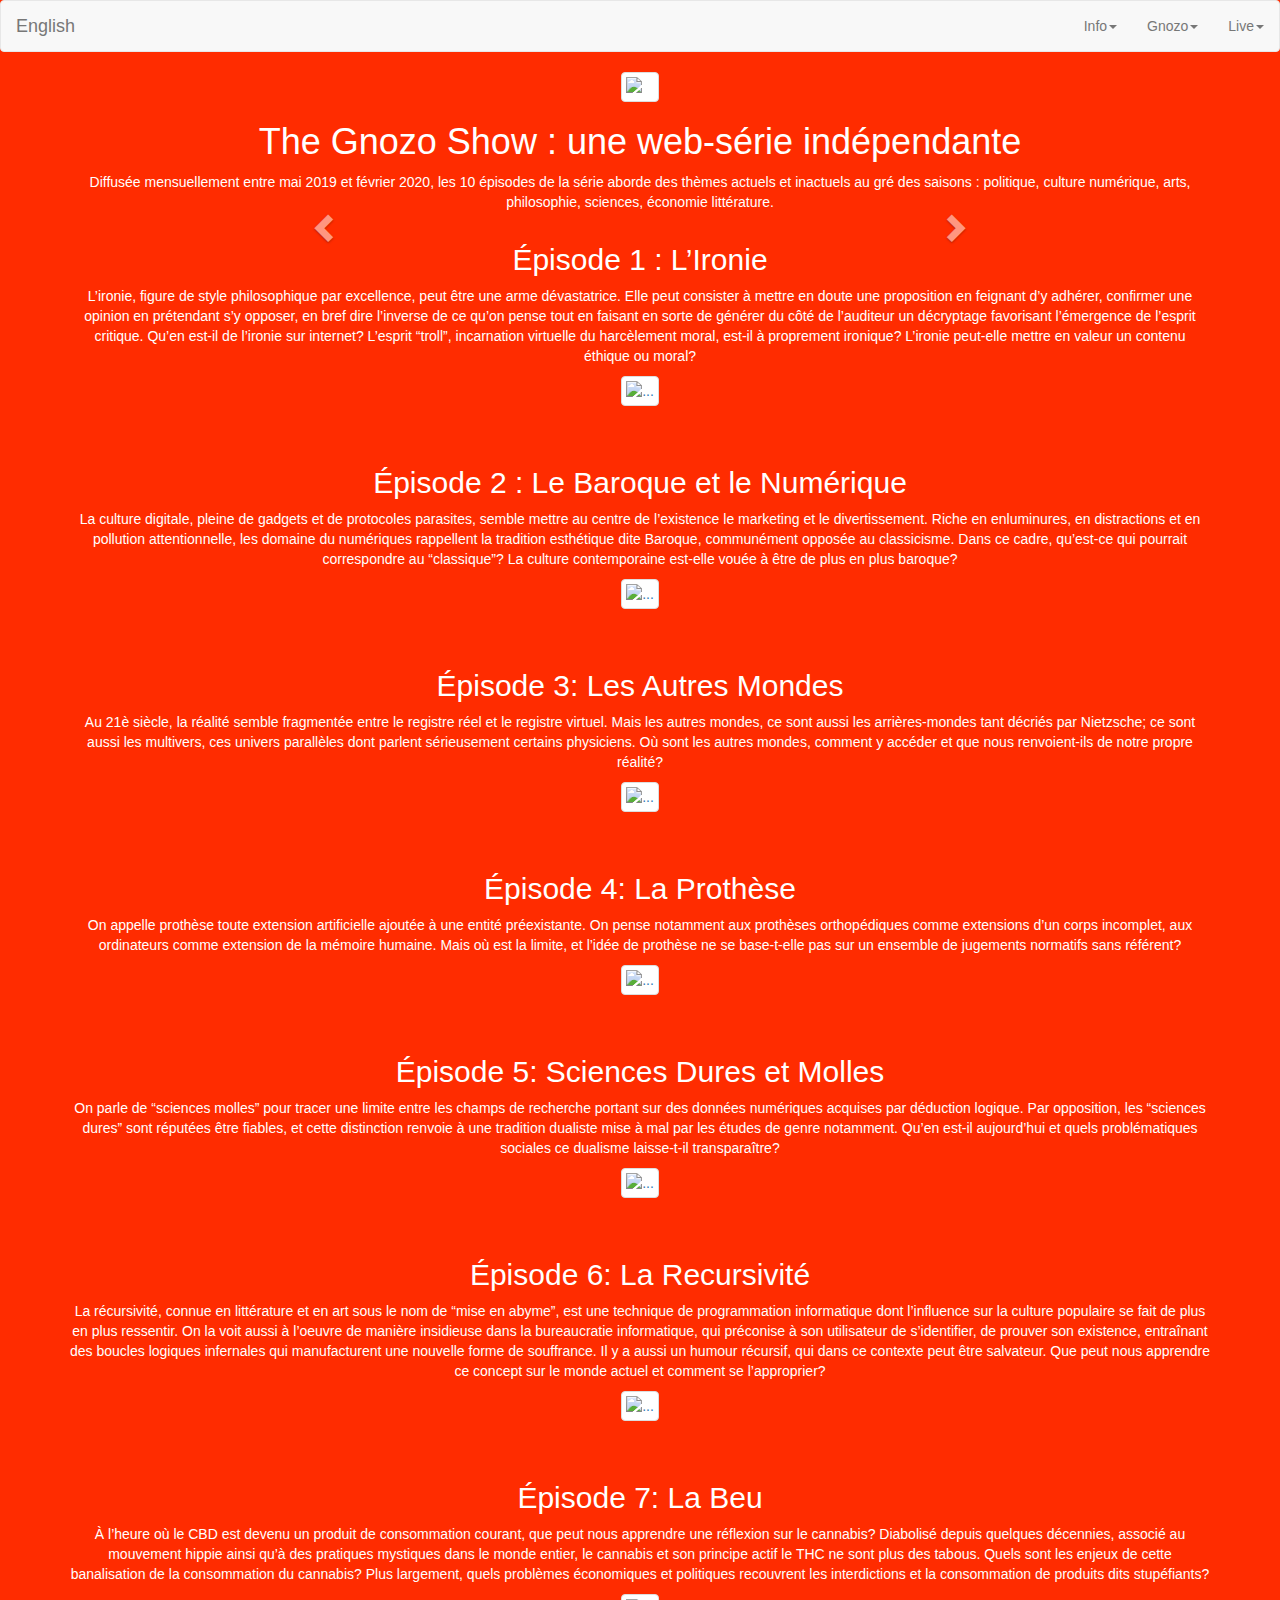
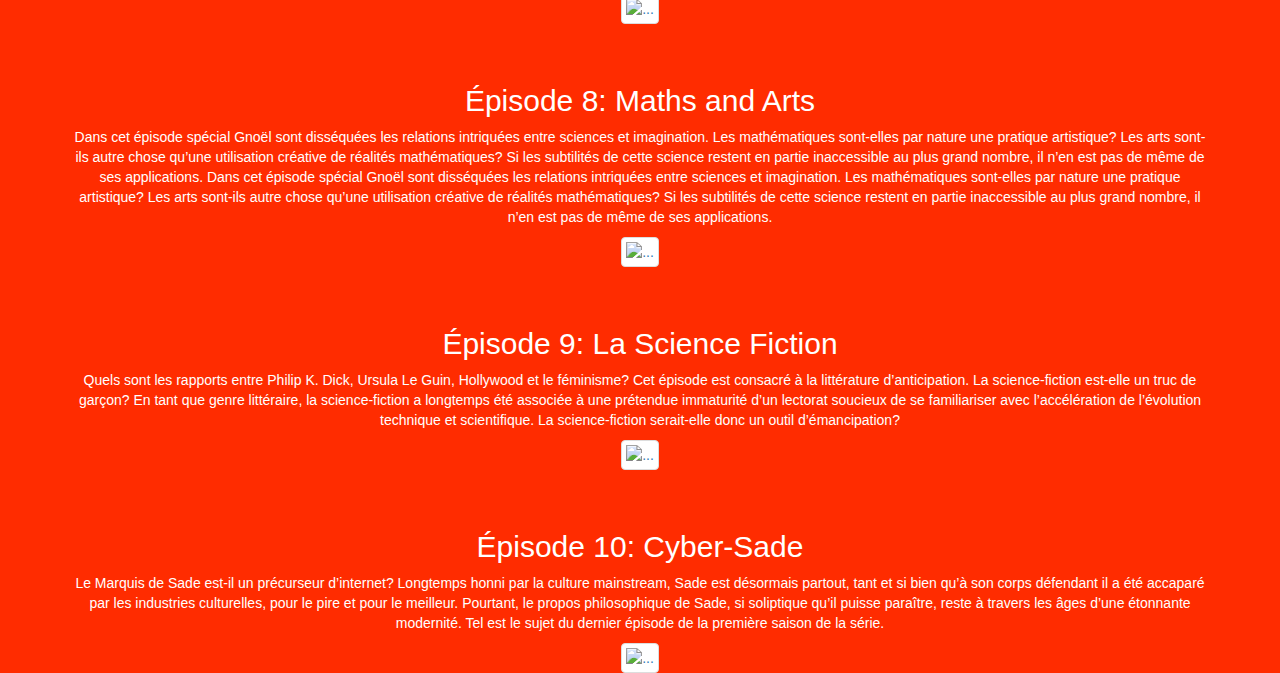
==== index.html @ ca289c25 "Update index.html" ====
<!DOCTYPE html>
<html lang="fr" >
<head>
  <meta charset="UTF-8">
  <title>The Gnozo Show - FR</title>
  <link rel='stylesheet' href='https://cdnjs.cloudflare.com/ajax/libs/twitter-bootstrap/3.3.7/css/bootstrap.min.css'><link rel="stylesheet" href="./style.css">
  <link href="https://fonts.googleapis.com/css2?family=Source+Sans+Pro:wght@700&display=swap" rel="stylesheet">

<style>
body{
  background-color: rgba(255, 44, 0, 1);
  color: #fff;
  font-family: 'Source Sans Pro' sans-serif !important;
}
</style>
<link rel="apple-touch-icon" sizes="180x180" href="/apple-touch-icon.png">
<link rel="icon" type="image/png" sizes="32x32" href="/favicon-32x32.png">
<link rel="icon" type="image/png" sizes="16x16" href="/favicon-16x16.png">
<link rel="manifest" href="/site.webmanifest">
</head>
<body>
<!-- partial:index.partial.html -->
<nav class="navbar navbar-default">
  <div class="container-fluid">
    <!-- Brand and toggle get grouped for better mobile display -->
    <div class="navbar-header">
      <button type="button" class="navbar-toggle collapsed" data-toggle="collapse" data-target="#bs-example-navbar-collapse-1" aria-expanded="false">
        <span class="sr-only">Toggle navigation</span>
        <span class="icon-bar"></span>
        <span class="icon-bar"></span>
        <span class="icon-bar"></span>
      </button>
      <a class="navbar-brand" href="indexen.html">English</a>
    </div>

        <!-- Collect the nav links, forms, and other content for toggling -->

        <ul class="nav navbar-nav navbar-right">

          <li class="dropdown">

        <a href="#" class="dropdown-toggle" data-toggle="dropdown" role="button" aria-haspopup="true" aria-expanded="false">Live<span class="caret"></span></a>

        <ul class="dropdown-menu">
          <a class="nav-item nav-link disabled" href="https://youtu.be/tPYc8U8WLwM">The Gnozo Show - Live @ La Panacée 2018- avec Marion Lebidan, Luc-Étienne Boyer, Yann Van der Cruyssen</a>
          <a class="nav-item nav-link disabled" href="https://youtu.be/msC5CsqEqRY">The Gnozo Show - Live @ databit.me 2018- avec Yann Van der Cruyssen, Franco Mannara, Antonin Ferret</a>
          <a class="nav-item nav-link disabled" href="https://youtu.be/sslTNIxSucQ">The Gnozo Show - Live @ La Tension 2019- avec Anne Laplantine, Yann Van der Cruyssen, Franco Mannara, Antonin Ferret</a>
                    </ul>
                  </li>
                </ul>
        <ul class="nav navbar-nav navbar-right">

        <li class="dropdown">
      <a href="#" class="dropdown-toggle" data-toggle="dropdown" role="button" aria-haspopup="true" aria-expanded="false">Gnozo<span class="caret"></span></a>
      <ul class="dropdown-menu">
        <a class="nav-item nav-link disabled" href="https://benjaminefrati.com/">Benjamin Efrati</a>
        <a class="nav-item nav-link" href="https://gnozo.bandcamp.com/album/automatic-information-processing">Gnozo Musique</a>
        <a class="nav-item nav-link disabled" href="https://www.facebook.com/gnozo/">Facebook</a>
        <a class="nav-item nav-link disabled" href="https://twitter.com/GN0Z0">Twitter</a>
        <a class="nav-item nav-link disabled" href="https://gnozo.tumblr.com/">Tumblr</a>
        <a class="nav-item nav-link disabled" href="https://www.youtube.com/channel/UCfZIW6YMyXsIglGAaMA4yxw">Youtbe</a>
        <a class="nav-item nav-link disabled" href="https://www.youtube.com/channel/UCfZIW6YMyXsIglGAaMA4yxw">Pourquoi pas</a>
        <a class="nav-item nav-link disabled" href="https://www.youtube.com/channel/UCfZIW6YMyXsIglGAaMA4yxw">S'abonner</a>



                  </ul>
                </li>
              </ul>
<ul class="nav navbar-nav navbar-right">
            <li class="dropdown">
          <a href="#" class="dropdown-toggle" data-toggle="dropdown" role="button" aria-haspopup="true" aria-expanded="false">Info<span class="caret"></span></a>
          <ul class="dropdown-menu">
            <li><a href="#">Invités</a></li>
            <a class="nav-item nav-link disabled" href="http://officialdatabase.org/">Morusque</a>
            <a class="nav-item nav-link disabled" href="http://marionzilio.com/">Marion Zilio</a>
            <a class="nav-item nav-link disabled" href="https://wassimhalal.com/">Wassim Halal</a>
            <a class="nav-item nav-link disabled" href="https://calmann-levy.fr/auteur/franco-mannara">Franco Mannara</a>
            <a class="nav-item nav-link disabled" href="https://www.ville-gennevilliers.fr/92-25193/sortir-et-bouger/annuaire-des-associations/ficheAnnu/le-corps-a-paroles.htm">Sylvain Martin</a>
            <a class="nav-item nav-link disabled" href="https://vimeo.com/louisesiffert">Louise Siffert</a>
            <a class="nav-item nav-link disabled" href="https://www.thomasperino.fr/">Thomas Perino</a>
            <a class="nav-item nav-link disabled" href="https://www.youtube.com/channel/UCC61NH6EiFTktpIz4sBI3eA">Aude Bibas</a>
            <a class="nav-item nav-link disabled" href="https://gugusophone.bandcamp.com/">Noel Sarlaw</a>
            <a class="nav-item nav-link disabled" href="https://soundcloud.com/vinzzzzz/hope-les-anges-dall-rioux-burin-des-roziers-horellou">Vincent Rioux</a>
            <a class="nav-item nav-link disabled" href="http://feldspathmetatransfer.blogspot.com/?view=sidebar">Mario Amehou</a>
            <a class="nav-item nav-link disabled" href="https://shuisaka.site/">Shu Isaka</a>
            <a class="nav-item nav-link disabled" href="https://twitter.com/ChamanAttack">Chaman Attack</a>
            <a class="nav-item nav-link disabled" href="https://www.cairn.info/publications-de-Rapha%C3%ABl-Verch%C3%A8re--94789.htm">Raphaël Verchère</a>
            <a class="nav-item nav-link disabled" href="https://www.amazon.fr/Petit-manuel-critique-Eric-Loret/dp/2350961001">Eric Loret</a>
            <a class="nav-item nav-link disabled" href="https://www.flickr.com/photos/min-zoo/">Mine Zoo</a>
            <a class="nav-item nav-link disabled" href="https://www.hesam.eu/temoignage-749">Sophie Dessein</a>
            <a class="nav-item nav-link disabled" href="http://www.theses.fr/2019PA01E006">Niels Boissonnet</a>
            <a class="nav-item nav-link disabled" href="http://miracle.nu/">Quentin</a>
            <a class="nav-item nav-link disabled" href="http://www.cokmalko.com/cok-malko/article/laurent-clouet">Laurent Clouet</a>
            <a class="nav-item nav-link disabled" href="https://www.malt.fr/profile/arsenesonde">Arsène Sonde</a>


            <li role="separator" class="divider"></li>
            <li><a href="#">Production</a></li>
            <a class="nav-item nav-link" href="miracle.nu/">Miracle</a>
            <a class="nav-item nav-link disabled" href="http://reality3.xyz/">Reality 3</a>
            <a class="nav-item nav-link disabled" href="http://narwhalrecordings.bandcamp.com/">Narwhal Recordings</a>
            <a class="nav-item nav-link disabled" href="https://www.cokmalko.com/">Çok Malko</a>
            <a class="nav-item nav-link disabled" href="http://radiobal.fr/">Radiobal</a>
            <a class="nav-item nav-link disabled" href="http://metaleptic.com/">Découvrez</a>
            <a class="nav-item nav-link disabled" href="https://metaleptic.itch.io/dream-invaders">Dream Invaders</a>
            <a class="nav-item nav-link disabled" href="https://metaleptic.itch.io/jurassic-circuits">Méandres</a>
            <a class="nav-item nav-link disabled" href="https://metaleptic.itch.io/minotaur-meander-dreamtime">Le Temps du Rêve</a>

          </ul>
        </li>
      </ul>
    </div><!-- /.navbar-collapse -->
  </div><!-- /.container-fluid -->
</nav>


<div class="container">
  <div class="row">
    <div class="col-xs-12 text-center">
      <div class="mx-auto" style="centered">
      <img src="img/gnozo.gif" alt="..." class="img-thumbnail">
      </div>
      <h1>The Gnozo Show : une web-série indépendante</h1>
      <p>Diffusée mensuellement entre mai 2019 et février 2020, les 10 épisodes de la série aborde des thèmes actuels et inactuels au gré des saisons : politique, culture numérique, arts, philosophie, sciences, économie littérature.</p>

    </div>
  </div>

  <div class="row">
    <div class="col-sm-8 col-sm-offset-2">
      <div id="random_number1" class="carousel slide youtube-carousel"  data-ride="carousel" data-interval="500">
        <div class="carousel-inner">

          <div class="video-container item ">
            <div class="youtube-video" id='QLy6IJtCIXI'></div>
            <div class="carousel-caption">Épisode 4: La Prothèse</div>
          </div>
          <div class="video-container item ">
            <div class="youtube-video" id='Y_i76Sa0Ab4'></div>
            <div class="carousel-caption">Épisode 5: Sciences Dures vs. Sciences Molles</div>
          </div>
          <div class="video-container item ">
            <div class="youtube-video" id='y4dmzKktmok'></div>
            <div class="carousel-caption">Épisode 6: La Récursivité</div>
          </div>
          <div class="video-container item ">
            <div class="youtube-video" id='chVVR5_fioA'></div>
            <div class="carousel-caption">Épisode 7: La Beu</div>
          </div>
          <div class="video-container item ">
            <div class="youtube-video" id='cTA_w-fo7nc'></div>
            <div class="carousel-caption">Épisode 8: Maths et Arts</div>
          </div>
          <div class="video-container item ">
            <div class="youtube-video" id='n7vitYncwOk'></div>
            <div class="carousel-caption">Épisode 9: La Science Fiction</div>
          </div>
          <div class="video-container item ">
            <div class="youtube-video" id='g2kqDdR2kAA'></div>
            <div class="carousel-caption">Épisode 10: Cyber-Sade</div>
          </div>

        <div class="video-container item active">
            <div class="youtube-video" id='G_ZMStz3Fuk'></div>
            <div class="carousel-caption">Épisode 1 :  L’Ironie</div>
          </div>
          <div class="video-container item">
            <div class="youtube-video" id='T7bqS_85A7c'></div>
            <div class="carousel-caption">Épisode 2 : Le Baroque et le Numérique</div>
          </div>
          <div class="video-container item ">
            <div class="youtube-video" id='vgI2K5W_DDE'></div>
            <div class="carousel-caption">Épisode 3: Les Autres Mondes</div>
          </div>

        </div>
        <div class="controls">
          <a class="left carousel-control" href="#random_number1" data-slide="prev">
            <div class="left-button">
              <div class="glyphicon glyphicon-chevron-left"></div>
            </div>
          </a>
          <a class="right carousel-control" href="#random_number1" data-slide="next">
            <div class="right-button">
              <div class="glyphicon glyphicon-chevron-right"></div>
            </div>
          </a>
        </div>
      </div>
    </div>
  </div>

  <div class="row">
    <div class="col-xs-12 text-center">
      <h2>Épisode 1 :  L’Ironie</h2>
      <p>L’ironie, figure de style philosophique par excellence, peut être une arme dévastatrice. Elle peut consister à mettre en doute une proposition en feignant d’y adhérer, confirmer une opinion en prétendant s’y opposer, en bref dire l’inverse de ce qu’on pense tout en faisant en sorte de générer du côté de l’auditeur un décryptage favorisant l’émergence de l’esprit critique. Qu’en est-il de l’ironie sur internet? L’esprit “troll”, incarnation virtuelle du harcèlement moral, est-il à proprement ironique? L’ironie peut-elle mettre en valeur un contenu éthique ou moral?

</p>
        <div class="mx-auto" style="centered">
        <a href="https://youtu.be/G_ZMStz3Fuk"><img src="img/gnozoshow-e1.png" alt="..." class="img-thumbnail"></a>
        </div>

<br></br>
    <h2>Épisode 2 : Le Baroque et le Numérique</h2>
        <p>La culture digitale, pleine de gadgets et de protocoles parasites, semble mettre au centre de l’existence le marketing et le divertissement. Riche en enluminures, en distractions et en pollution attentionnelle, les domaine du numériques rappellent la tradition esthétique dite Baroque, communément opposée au classicisme. Dans ce cadre, qu’est-ce qui pourrait correspondre au “classique”? La culture contemporaine est-elle vouée à être de plus en plus baroque?
        </p>
        <div class="mx-auto" style="centered">
      <a href="https://youtu.be/T7bqS_85A7c">  <img src="img/gnozoshow-e2.png" alt="..." class="img-thumbnail"></a>
        </div>

    <br></br>
      <h2>Épisode 3: Les Autres Mondes</h2>
        <p>Au 21è siècle, la réalité semble fragmentée entre le registre réel et le registre virtuel. Mais les autres mondes, ce sont aussi les arrières-mondes tant décriés par Nietzsche; ce sont aussi les multivers, ces univers parallèles dont parlent sérieusement certains physiciens. Où sont les autres mondes, comment y accéder et que nous renvoient-ils de notre propre réalité?</p>
          <div class="mx-auto" style="centered">
          <a href="https://youtu.be/vgI2K5W_DDE"> <img src="img/gnozoshow-e3.png" alt="..." class="img-thumbnail"></a>
          </div>

    <br></br>
      <h2>Épisode 4: La Prothèse</h2>
      <p>
        On appelle prothèse toute extension artificielle ajoutée à une entité préexistante. On pense notamment aux prothèses orthopédiques comme extensions d’un corps incomplet, aux ordinateurs comme extension de la mémoire humaine. Mais où est la limite, et l’idée de prothèse ne se base-t-elle pas sur un ensemble de jugements normatifs sans référent?
      </p>
      <div class="mx-auto" style="centered">
      <a href="https://youtu.be/QLy6IJtCIXI"><img src="img/gnozoshow-e4.png" alt="..." class="img-thumbnail"></a>
      </div>

    <br></br>
    <h2>Épisode 5: Sciences Dures et Molles</h2>

      <p>On parle de “sciences molles” pour tracer une limite entre les champs de recherche portant sur des données numériques acquises par déduction logique. Par opposition, les “sciences dures” sont réputées être fiables, et cette distinction renvoie à une tradition dualiste mise à mal par les études de genre notamment. Qu’en est-il aujourd’hui et quels problématiques sociales ce dualisme laisse-t-il transparaître?
      </p>
      <div class="mx-auto" style="centered">
      <a href="https://youtu.be/Y_i76Sa0Ab4"><img src="img/gnozoshow-e5.png" alt="..." class="img-thumbnail"></a>
      </div>

<br></br>
    <h2>Épisode 6: La Recursivité</h2>
      <p>La récursivité, connue en littérature et en art sous le nom de “mise en abyme”, est une technique de programmation informatique dont l’influence sur la culture populaire se fait de plus en plus ressentir. On la voit aussi à l’oeuvre de manière insidieuse dans la bureaucratie informatique, qui préconise à son utilisateur de s’identifier, de prouver son existence, entraînant des boucles logiques infernales qui manufacturent une nouvelle forme de souffrance. Il y a aussi un humour récursif, qui dans ce contexte peut être salvateur. Que peut nous apprendre ce concept sur le monde actuel et comment se l’approprier?
      </p>
      <div class="mx-auto" style="centered">
      <a href="https://youtu.be/y4dmzKktmok"><img src="img/gnozoshow-e6.png" alt="..." class="img-thumbnail"></a>
      </div>

<br></br>
    <h2>Épisode 7: La Beu</h2>
      <p>À l’heure où le CBD est devenu un produit de consommation courant, que peut nous apprendre une réflexion sur le cannabis? Diabolisé depuis quelques décennies, associé au mouvement hippie ainsi qu’à des pratiques mystiques dans le monde entier, le cannabis et son principe actif le THC ne sont plus des tabous. Quels sont les enjeux de cette banalisation de la consommation du cannabis? Plus largement, quels problèmes économiques et politiques recouvrent les interdictions et la consommation de produits dits stupéfiants?
       </p>
       <div class="mx-auto" style="centered">
      <a href="https://youtu.be/chVVR5_fioA"><img src="img/gnozoshow-e7.png" alt="..." class="img-thumbnail"></a>
       </div>

<br></br>
    <h2>Épisode 8: Maths and Arts</h2>
      <p>Dans cet épisode spécial Gnoël sont disséquées les relations intriquées entre sciences et imagination. Les mathématiques sont-elles par nature une pratique artistique? Les arts sont-ils autre chose qu’une utilisation créative de réalités mathématiques? Si les subtilités de cette science restent en partie inaccessible au plus grand nombre, il n’en est pas de même de ses applications. Dans cet épisode spécial Gnoël sont disséquées les relations intriquées entre sciences et imagination. Les mathématiques sont-elles par nature une pratique artistique? Les arts sont-ils autre chose qu’une utilisation créative de réalités mathématiques? Si les subtilités de cette science restent en partie inaccessible au plus grand nombre, il n’en est pas de même de ses applications.
      </p>
      <div class="mx-auto" style="centered">
      <a href="https://youtu.be/cTA_w-fo7nc"><img src="img/gnozoshow-e8.png" alt="..." class="img-thumbnail"></a>
      </div>

<br></br>
    <h2>Épisode 9: La Science Fiction</h2>
      <p>Quels sont les rapports entre Philip K. Dick, Ursula Le Guin, Hollywood et le féminisme? Cet épisode est consacré à la littérature d’anticipation. La science-fiction est-elle un truc de garçon?  En tant que genre littéraire, la science-fiction a longtemps été associée à une prétendue immaturité d’un lectorat soucieux de se familiariser avec l’accélération de l’évolution technique et scientifique. La science-fiction serait-elle donc un outil d’émancipation?
      </p>
      <div class="mx-auto" style="centered">
      <a href="https://youtu.be/n7vitYncwOk"><img src="img/gnozoshow-e9.png" alt="..." class="img-thumbnail"></a>
      </div>

<br></br>
  <h2>Épisode 10: Cyber-Sade</h2>
      <p>Le Marquis de Sade est-il un précurseur d’internet? Longtemps honni par la culture mainstream, Sade est désormais partout, tant et si bien qu’à son corps défendant il a été accaparé par les industries culturelles, pour le pire et pour le meilleur. Pourtant, le propos philosophique de Sade, si soliptique qu’il puisse paraître, reste à travers les âges d’une étonnante modernité. Tel est le sujet du dernier épisode de la première saison de la série.
      </p>
    </p>
    <div class="mx-auto" style="centered">
    <a href="https://youtu.be/g2kqDdR2kAA"><img src="img/gnozoshow-e10.png" alt="..." class="img-thumbnail"></a>
    </div>

    </div>
  </div>
<!-- partial -->
  <script src='https://cdnjs.cloudflare.com/ajax/libs/jquery/3.1.0/jquery.min.js'></script>
<script src='https://cdnjs.cloudflare.com/ajax/libs/twitter-bootstrap/3.3.7/js/bootstrap.min.js'></script><script  src="./script.js"></script>

</body>
</html>
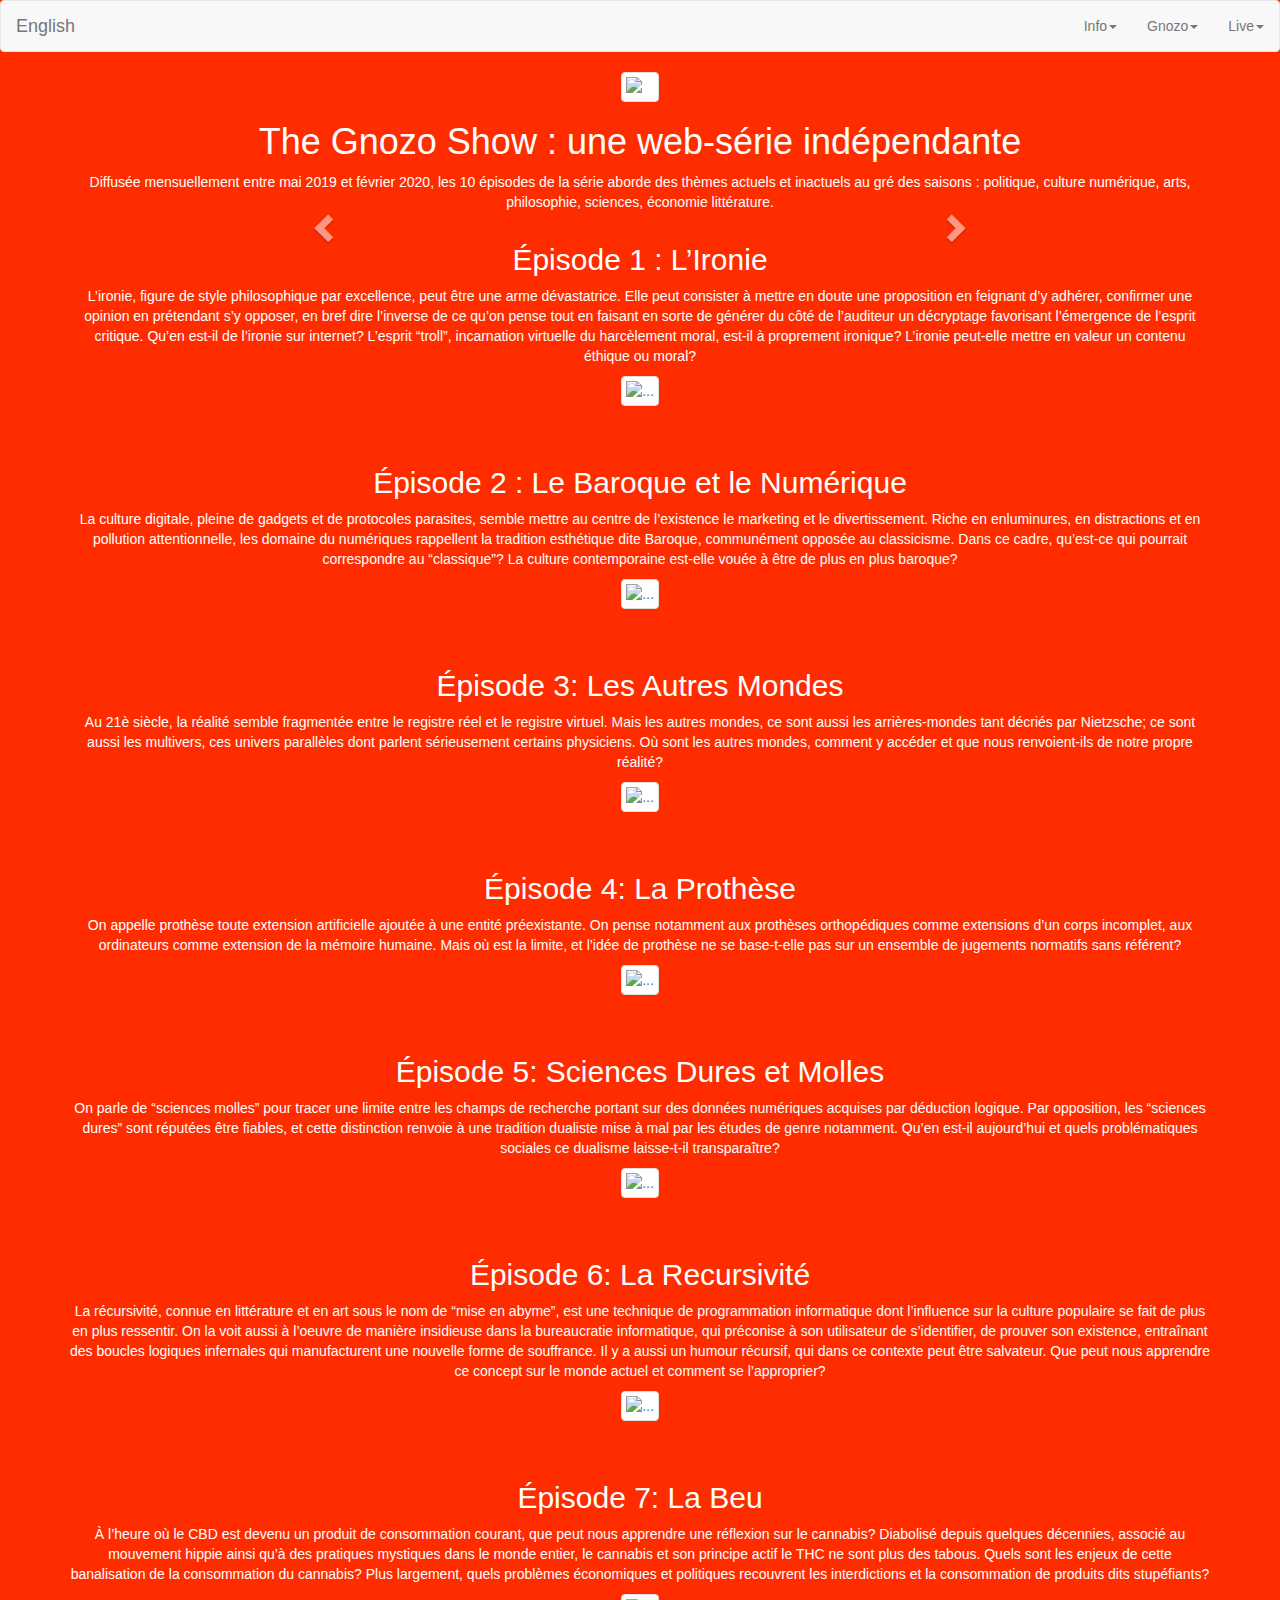
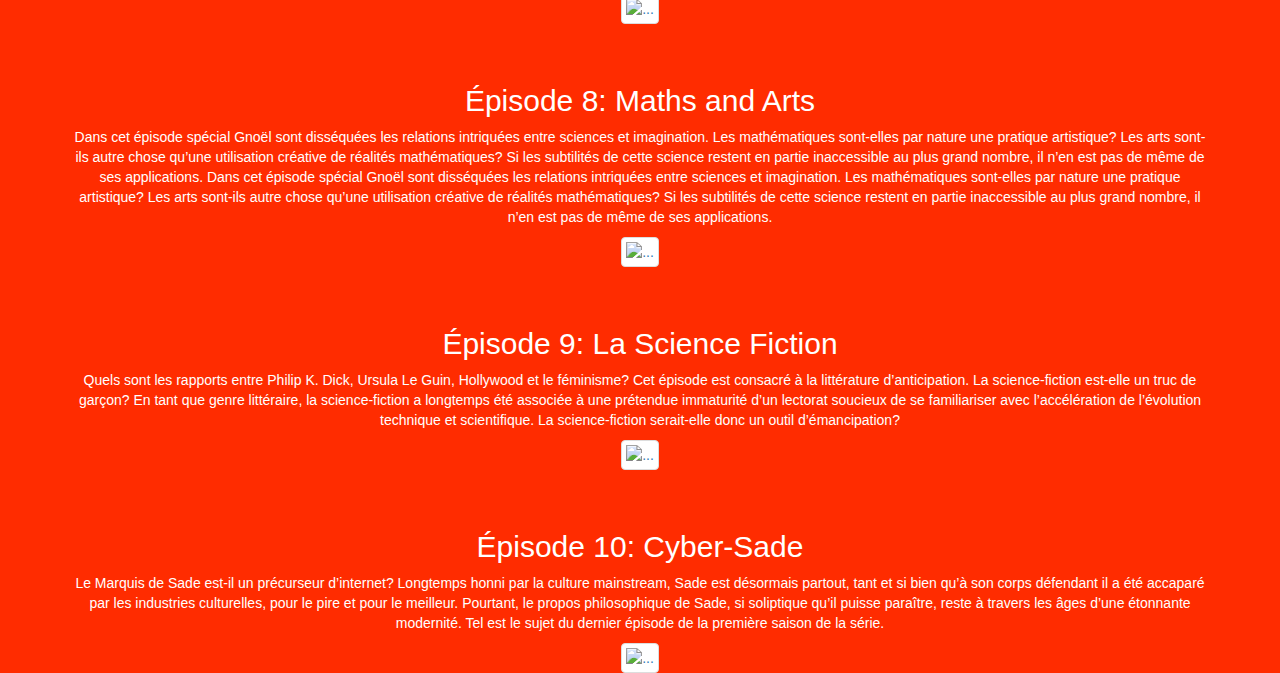
==== commit d3ee307b: "Update index.html" ====
--- a/index.html
+++ b/index.html
@@ -13,10 +13,10 @@
   font-family: 'Source Sans Pro' sans-serif !important;
 }
 </style>
-<link rel="apple-touch-icon" sizes="180x180" href="/apple-touch-icon.png">
-<link rel="icon" type="image/png" sizes="32x32" href="/favicon-32x32.png">
-<link rel="icon" type="image/png" sizes="16x16" href="/favicon-16x16.png">
-<link rel="manifest" href="/site.webmanifest">
+<link rel="apple-touch-icon" sizes="180x180" href="icon/apple-touch-icon.png">
+<link rel="icon" type="image/png" sizes="32x32" href="icon/favicon-32x32.png">
+<link rel="icon" type="image/png" sizes="16x16" href="icon/favicon-16x16.png">
+<link rel="manifest" href="icon/site.webmanifest">
 </head>
 <body>
 <!-- partial:index.partial.html -->
@@ -78,6 +78,8 @@
             <a class="nav-item nav-link disabled" href="https://calmann-levy.fr/auteur/franco-mannara">Franco Mannara</a>
             <a class="nav-item nav-link disabled" href="https://www.ville-gennevilliers.fr/92-25193/sortir-et-bouger/annuaire-des-associations/ficheAnnu/le-corps-a-paroles.htm">Sylvain Martin</a>
             <a class="nav-item nav-link disabled" href="https://vimeo.com/louisesiffert">Louise Siffert</a>
+            <a class="nav-item nav-link disabled" href="http://www.diego-verastegui.com/">Diego Verastegui</a>
+            <a class="nav-item nav-link disabled" href="https://www.behance.net/balturai">Balazs Turai</a>
             <a class="nav-item nav-link disabled" href="https://www.thomasperino.fr/">Thomas Perino</a>
             <a class="nav-item nav-link disabled" href="https://www.youtube.com/channel/UCC61NH6EiFTktpIz4sBI3eA">Aude Bibas</a>
             <a class="nav-item nav-link disabled" href="https://gugusophone.bandcamp.com/">Noel Sarlaw</a>
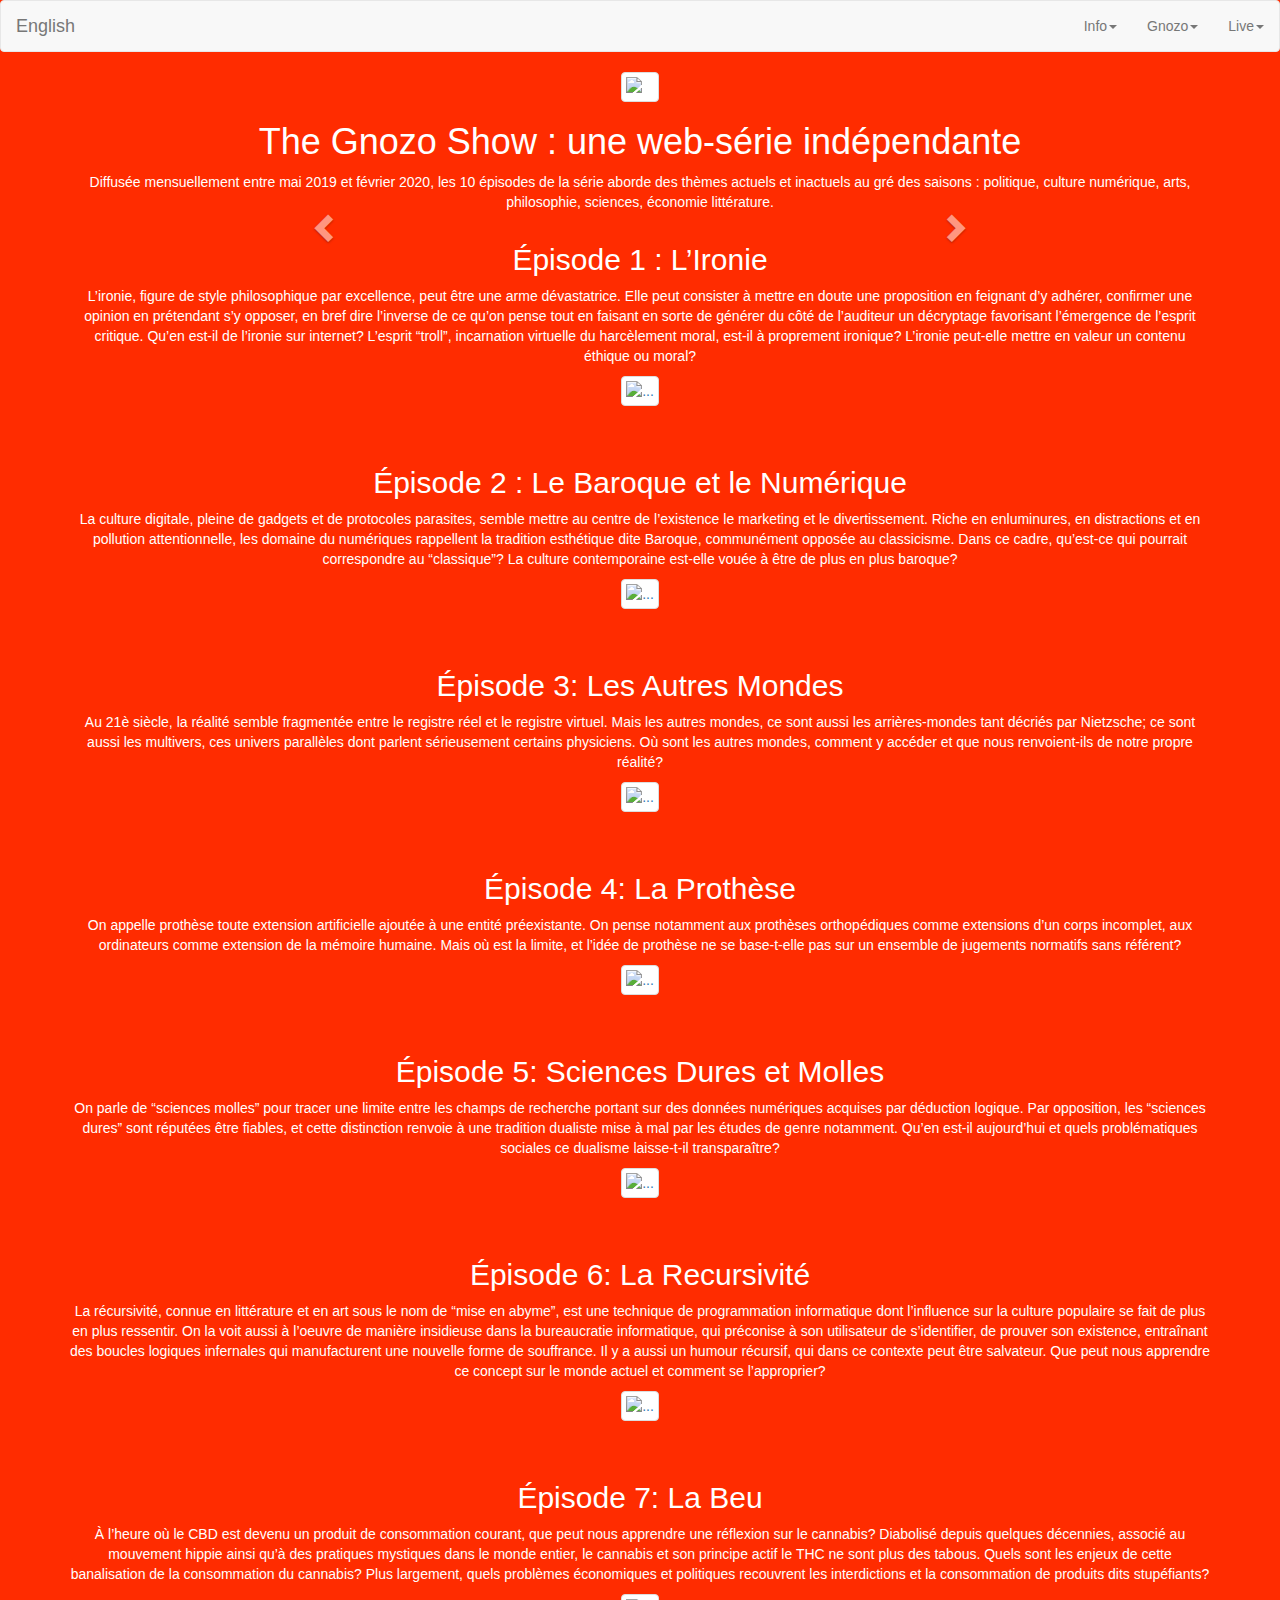
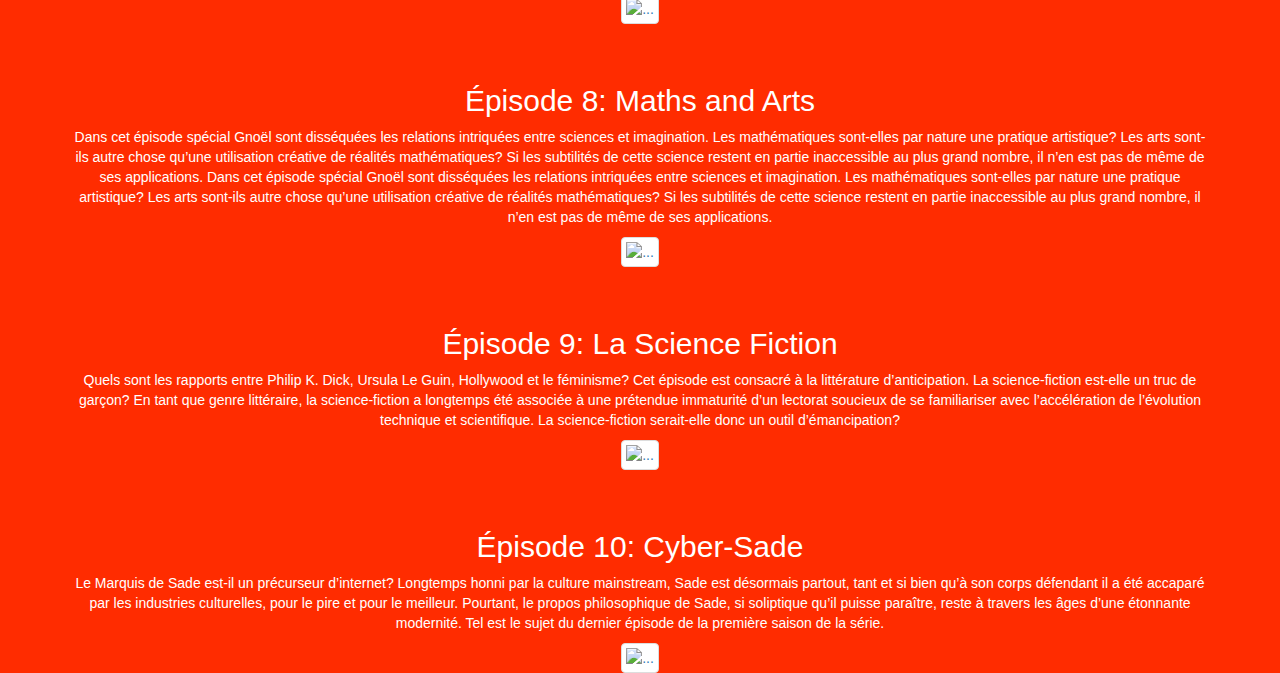
==== commit d837a136: "Update index.html" ====
--- a/index.html
+++ b/index.html
@@ -71,14 +71,14 @@
             <li class="dropdown">
           <a href="#" class="dropdown-toggle" data-toggle="dropdown" role="button" aria-haspopup="true" aria-expanded="false">Info<span class="caret"></span></a>
           <ul class="dropdown-menu">
-            <li><a href="#">Invités</a></li>
-            <a class="nav-item nav-link disabled" href="http://officialdatabase.org/">Morusque</a>
-            <a class="nav-item nav-link disabled" href="http://marionzilio.com/">Marion Zilio</a>
+            <li><a href="#">Participants</a></li>
+            <a class="nav-item nav-link disabled" href="https://officialdatabase.org/">Morusque</a>
+            <a class="nav-item nav-link disabled" href="https://marionzilio.com/">Marion Zilio</a>
             <a class="nav-item nav-link disabled" href="https://wassimhalal.com/">Wassim Halal</a>
             <a class="nav-item nav-link disabled" href="https://calmann-levy.fr/auteur/franco-mannara">Franco Mannara</a>
             <a class="nav-item nav-link disabled" href="https://www.ville-gennevilliers.fr/92-25193/sortir-et-bouger/annuaire-des-associations/ficheAnnu/le-corps-a-paroles.htm">Sylvain Martin</a>
             <a class="nav-item nav-link disabled" href="https://vimeo.com/louisesiffert">Louise Siffert</a>
-            <a class="nav-item nav-link disabled" href="http://www.diego-verastegui.com/">Diego Verastegui</a>
+            <a class="nav-item nav-link disabled" href="https://www.diego-verastegui.com/">Diego Verastegui</a>
             <a class="nav-item nav-link disabled" href="https://www.behance.net/balturai">Balazs Turai</a>
             <a class="nav-item nav-link disabled" href="https://www.thomasperino.fr/">Thomas Perino</a>
             <a class="nav-item nav-link disabled" href="https://www.youtube.com/channel/UCC61NH6EiFTktpIz4sBI3eA">Aude Bibas</a>
@@ -91,20 +91,20 @@
             <a class="nav-item nav-link disabled" href="https://www.amazon.fr/Petit-manuel-critique-Eric-Loret/dp/2350961001">Eric Loret</a>
             <a class="nav-item nav-link disabled" href="https://www.flickr.com/photos/min-zoo/">Mine Zoo</a>
             <a class="nav-item nav-link disabled" href="https://www.hesam.eu/temoignage-749">Sophie Dessein</a>
-            <a class="nav-item nav-link disabled" href="http://www.theses.fr/2019PA01E006">Niels Boissonnet</a>
-            <a class="nav-item nav-link disabled" href="http://miracle.nu/">Quentin</a>
-            <a class="nav-item nav-link disabled" href="http://www.cokmalko.com/cok-malko/article/laurent-clouet">Laurent Clouet</a>
+            <a class="nav-item nav-link disabled" href="https://www.theses.fr/2019PA01E006">Niels Boissonnet</a>
+            <a class="nav-item nav-link disabled" href="https://miracle.nu/">Quentin</a>
+            <a class="nav-item nav-link disabled" href="https://www.cokmalko.com/cok-malko/article/laurent-clouet">Laurent Clouet</a>
             <a class="nav-item nav-link disabled" href="https://www.malt.fr/profile/arsenesonde">Arsène Sonde</a>
 
 
             <li role="separator" class="divider"></li>
             <li><a href="#">Production</a></li>
             <a class="nav-item nav-link" href="miracle.nu/">Miracle</a>
-            <a class="nav-item nav-link disabled" href="http://reality3.xyz/">Reality 3</a>
+            <a class="nav-item nav-link disabled" href="https://reality3.xyz/">Reality 3</a>
             <a class="nav-item nav-link disabled" href="http://narwhalrecordings.bandcamp.com/">Narwhal Recordings</a>
             <a class="nav-item nav-link disabled" href="https://www.cokmalko.com/">Çok Malko</a>
-            <a class="nav-item nav-link disabled" href="http://radiobal.fr/">Radiobal</a>
-            <a class="nav-item nav-link disabled" href="http://metaleptic.com/">Découvrez</a>
+            <a class="nav-item nav-link disabled" href="https://radiobal.fr/">Radiobal</a>
+            <a class="nav-item nav-link disabled" href="https://metaleptic.com/">Découvrez</a>
             <a class="nav-item nav-link disabled" href="https://metaleptic.itch.io/dream-invaders">Dream Invaders</a>
             <a class="nav-item nav-link disabled" href="https://metaleptic.itch.io/jurassic-circuits">Méandres</a>
             <a class="nav-item nav-link disabled" href="https://metaleptic.itch.io/minotaur-meander-dreamtime">Le Temps du Rêve</a>
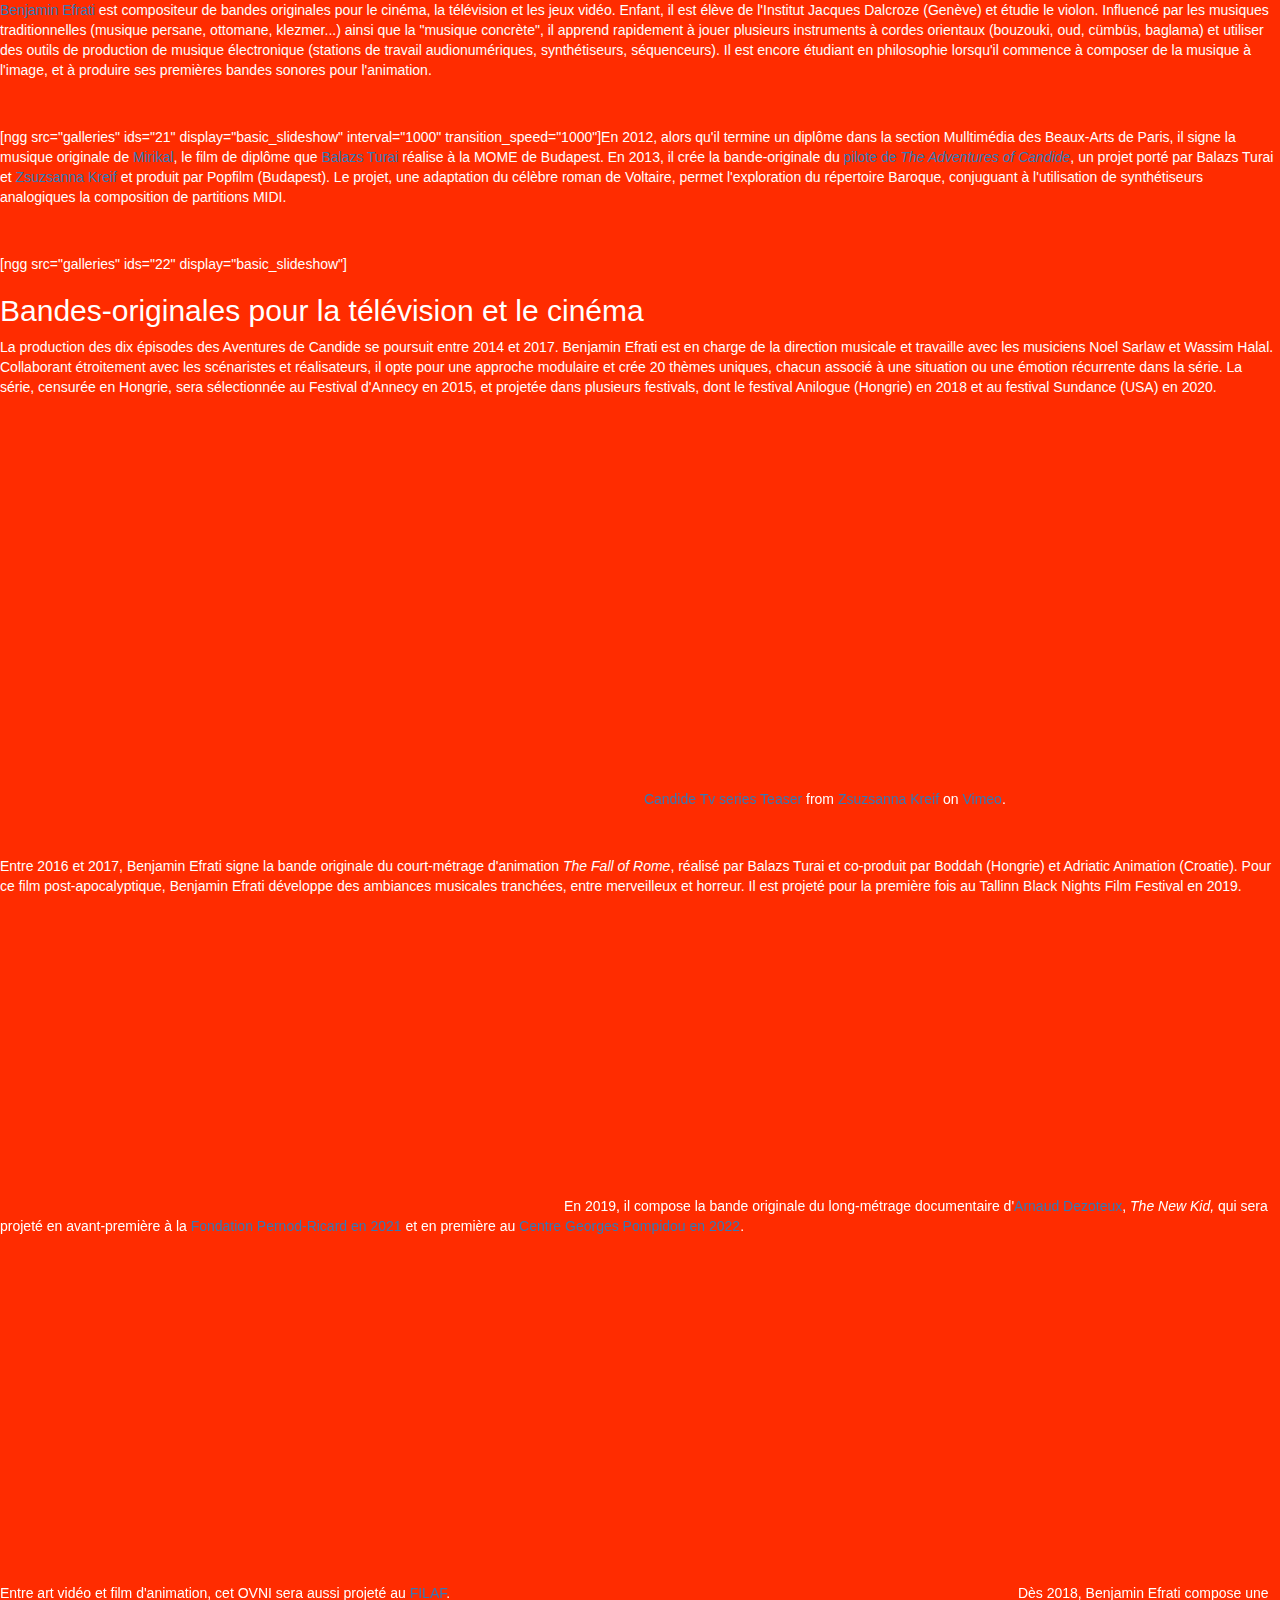
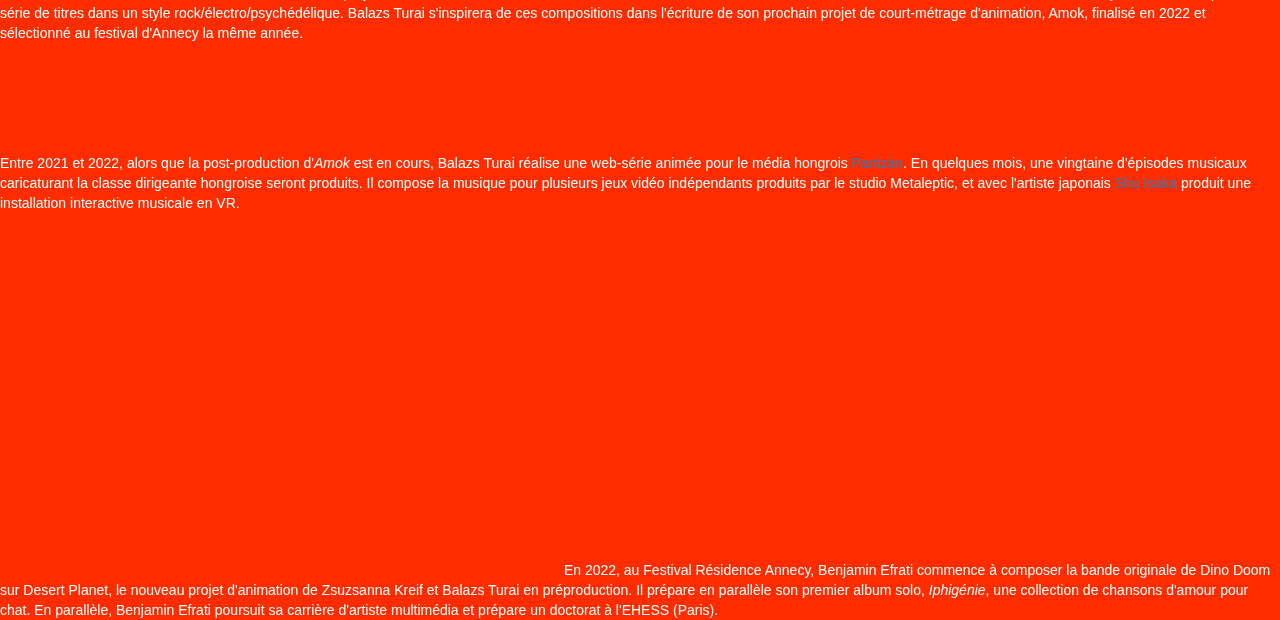
==== commit 6e491f70: "Update index.html" ====
--- a/index.html
+++ b/index.html
@@ -1,11 +1,17 @@
 <!DOCTYPE html>
 <html lang="fr" >
 <head>
+  <!-- Google Tag Manager -->
+<script>(function(w,d,s,l,i){w[l]=w[l]||[];w[l].push({'gtm.start':
+new Date().getTime(),event:'gtm.js'});var f=d.getElementsByTagName(s)[0],
+j=d.createElement(s),dl=l!='dataLayer'?'&l='+l:'';j.async=true;j.src=
+'https://www.googletagmanager.com/gtm.js?id='+i+dl;f.parentNode.insertBefore(j,f);
+})(window,document,'script','dataLayer','GTM-MKJCW8T');</script>
+<!-- End Google Tag Manager -->
   <meta charset="UTF-8">
   <title>The Gnozo Show - FR</title>
   <link rel='stylesheet' href='https://cdnjs.cloudflare.com/ajax/libs/twitter-bootstrap/3.3.7/css/bootstrap.min.css'><link rel="stylesheet" href="./style.css">
   <link href="https://fonts.googleapis.com/css2?family=Source+Sans+Pro:wght@700&display=swap" rel="stylesheet">
-
 <style>
 body{
   background-color: rgba(255, 44, 0, 1);
@@ -19,269 +25,49 @@
 <link rel="manifest" href="icon/site.webmanifest">
 </head>
 <body>
-<!-- partial:index.partial.html -->
-<nav class="navbar navbar-default">
-  <div class="container-fluid">
-    <!-- Brand and toggle get grouped for better mobile display -->
-    <div class="navbar-header">
-      <button type="button" class="navbar-toggle collapsed" data-toggle="collapse" data-target="#bs-example-navbar-collapse-1" aria-expanded="false">
-        <span class="sr-only">Toggle navigation</span>
-        <span class="icon-bar"></span>
-        <span class="icon-bar"></span>
-        <span class="icon-bar"></span>
-      </button>
-      <a class="navbar-brand" href="indexen.html">English</a>
-    </div>
+  
+<a href="https://benjaminefrati.com/bio/" target="_blank" rel="noopener noreferrer">Benjamin Efrati</a> est compositeur de bandes originales pour le cinéma, la télévision et les jeux vidéo. Enfant, il est élève de l'Institut Jacques Dalcroze (Genève) et étudie le violon. Influencé par les musiques traditionnelles (musique persane, ottomane, klezmer...) ainsi que la "musique concrète", il apprend rapidement à jouer plusieurs instruments à cordes orientaux (bouzouki, oud, cümbüs, baglama) et utiliser des outils de production de musique électronique (stations de travail audionumériques, synthétiseurs, séquenceurs). Il est encore étudiant en philosophie lorsqu'il commence à composer de la musique à l'image, et à produire ses premières bandes sonores pour l'animation.
 
-        <!-- Collect the nav links, forms, and other content for toggling -->
+<iframe style="border: 0; width: 100%; height: 42px;" src="https://bandcamp.com/EmbeddedPlayer/album=2566574160/size=small/bgcol=ffffff/linkcol=0687f5/track=1608226667/transparent=true/" seamless="" data-mce-fragment="1"><a href="https://benjaminefrati.bandcamp.com/album/the-fall-of-rome">The Fall of Rome by Benjamin Efrati</a></iframe>
 
-        <ul class="nav navbar-nav navbar-right">
+[ngg src="galleries" ids="21" display="basic_slideshow" interval="1000" transition_speed="1000"]En 2012, alors qu'il termine un diplôme dans la section Mulltimédia des Beaux-Arts de Paris, il signe la musique originale de <a href="https://www.youtube.com/watch?v=gkcI-2Wy2B0" target="_blank" rel="noopener noreferrer">Mirikal</a>, le film de diplôme que <a href="https://www.imdb.com/name/nm6515132/">Balazs Turai</a> réalise à la MOME de Budapest. En 2013, il crée la bande-originale du <a href="https://www.youtube.com/watch?v=KzyxHOwdM2o">pilote de <em>The Adventures of Candide</em></a>, un projet porté par Balazs Turai et <a href="https://www.imdb.com/name/nm6515139/">Zsuzsanna Kreif</a> et produit par Popfilm (Budapest). Le projet, une adaptation du célèbre roman de Voltaire, permet l'exploration du répertoire Baroque, conjuguant à l'utilisation de synthétiseurs analogiques la composition de partitions MIDI.
 
-          <li class="dropdown">
+<iframe style="border: 0; width: 100%; height: 42px;" src="https://bandcamp.com/EmbeddedPlayer/album=67208101/size=small/bgcol=ffffff/linkcol=0687f5/track=1729665351/transparent=true/" seamless="" data-mce-fragment="1"><a href="https://benjaminefrati.bandcamp.com/album/candide-pilot-ost">Candide - Pilot OST by Benjamin Efrati</a></iframe>
 
-        <a href="#" class="dropdown-toggle" data-toggle="dropdown" role="button" aria-haspopup="true" aria-expanded="false">Live<span class="caret"></span></a>
+[ngg src="galleries" ids="22" display="basic_slideshow"]
+<h2>Bandes-originales pour la télévision et le cinéma</h2>
+La production des dix épisodes des Aventures de Candide se poursuit entre 2014 et 2017. Benjamin Efrati est en charge de la direction musicale et travaille avec les musiciens Noel Sarlaw et Wassim Halal. Collaborant étroitement avec les scénaristes et réalisateurs, il opte pour une approche modulaire et crée 20 thèmes uniques, chacun associé à une situation ou une émotion récurrente dans la série. La série, censurée en Hongrie, sera sélectionnée au Festival d'Annecy en 2015, et projetée dans plusieurs festivals, dont le festival Anilogue (Hongrie) en 2018 et au festival Sundance (USA) en 2020.
 
-        <ul class="dropdown-menu">
-          <a class="nav-item nav-link disabled" href="https://youtu.be/tPYc8U8WLwM">The Gnozo Show - Live @ La Panacée 2018- avec Marion Lebidan, Luc-Étienne Boyer, Yann Van der Cruyssen</a>
-          <a class="nav-item nav-link disabled" href="https://youtu.be/msC5CsqEqRY">The Gnozo Show - Live @ databit.me 2018- avec Yann Van der Cruyssen, Franco Mannara, Antonin Ferret</a>
-          <a class="nav-item nav-link disabled" href="https://youtu.be/sslTNIxSucQ">The Gnozo Show - Live @ La Tension 2019- avec Anne Laplantine, Yann Van der Cruyssen, Franco Mannara, Antonin Ferret</a>
-                    </ul>
-                  </li>
-                </ul>
-        <ul class="nav navbar-nav navbar-right">
+<iframe style="border: 0; width: 100%; height: 42px;" src="https://bandcamp.com/EmbeddedPlayer/album=36686059/size=small/bgcol=ffffff/linkcol=0687f5/track=1004718098/transparent=true/" seamless="" data-mce-fragment="1"><a href="https://benjaminefrati.bandcamp.com/album/the-adventures-of-candide">The Adventures of Candide by Benjamin Efrati</a></iframe>
 
-        <li class="dropdown">
-      <a href="#" class="dropdown-toggle" data-toggle="dropdown" role="button" aria-haspopup="true" aria-expanded="false">Gnozo<span class="caret"></span></a>
-      <ul class="dropdown-menu">
-        <a class="nav-item nav-link disabled" href="https://benjaminefrati.com/">Benjamin Efrati</a>
-        <a class="nav-item nav-link" href="https://gnozo.bandcamp.com/album/automatic-information-processing">Gnozo Musique</a>
-        <a class="nav-item nav-link disabled" href="https://www.facebook.com/gnozo/">Facebook</a>
-        <a class="nav-item nav-link disabled" href="https://twitter.com/GN0Z0">Twitter</a>
-        <a class="nav-item nav-link disabled" href="https://gnozo.tumblr.com/">Tumblr</a>
-        <a class="nav-item nav-link disabled" href="https://www.youtube.com/channel/UCfZIW6YMyXsIglGAaMA4yxw">Youtbe</a>
-        <a class="nav-item nav-link disabled" href="https://www.youtube.com/channel/UCfZIW6YMyXsIglGAaMA4yxw">Pourquoi pas</a>
-        <a class="nav-item nav-link disabled" href="https://www.youtube.com/channel/UCfZIW6YMyXsIglGAaMA4yxw">S'abonner</a>
+<iframe src="https://player.vimeo.com/video/234215381?h=d61911facc" width="640" height="360" frameborder="0" allowfullscreen="allowfullscreen" data-mce-fragment="1"></iframe>
 
+<a href="https://vimeo.com/234215381">Candide Tv series Teaser</a> from <a href="https://vimeo.com/user23060390">Zsuzsanna Kreif</a> on <a href="https://vimeo.com">Vimeo</a>.
 
+<iframe style="border: 0; width: 100%; height: 42px;" src="https://bandcamp.com/EmbeddedPlayer/album=36686059/size=small/bgcol=ffffff/linkcol=0687f5/track=1944528903/transparent=true/" seamless="" data-mce-fragment="1"><a href="https://benjaminefrati.bandcamp.com/album/the-adventures-of-candide">The Adventures of Candide by Benjamin Efrati</a></iframe>
 
-                  </ul>
-                </li>
-              </ul>
-<ul class="nav navbar-nav navbar-right">
-            <li class="dropdown">
-          <a href="#" class="dropdown-toggle" data-toggle="dropdown" role="button" aria-haspopup="true" aria-expanded="false">Info<span class="caret"></span></a>
-          <ul class="dropdown-menu">
-            <li><a href="#">Participants</a></li>
-            <a class="nav-item nav-link disabled" href="https://officialdatabase.org/">Morusque</a>
-            <a class="nav-item nav-link disabled" href="https://marionzilio.com/">Marion Zilio</a>
-            <a class="nav-item nav-link disabled" href="https://wassimhalal.com/">Wassim Halal</a>
-            <a class="nav-item nav-link disabled" href="https://calmann-levy.fr/auteur/franco-mannara">Franco Mannara</a>
-            <a class="nav-item nav-link disabled" href="https://www.ville-gennevilliers.fr/92-25193/sortir-et-bouger/annuaire-des-associations/ficheAnnu/le-corps-a-paroles.htm">Sylvain Martin</a>
-            <a class="nav-item nav-link disabled" href="https://vimeo.com/louisesiffert">Louise Siffert</a>
-            <a class="nav-item nav-link disabled" href="https://www.diego-verastegui.com/">Diego Verastegui</a>
-            <a class="nav-item nav-link disabled" href="https://www.behance.net/balturai">Balazs Turai</a>
-            <a class="nav-item nav-link disabled" href="https://www.thomasperino.fr/">Thomas Perino</a>
-            <a class="nav-item nav-link disabled" href="https://www.youtube.com/channel/UCC61NH6EiFTktpIz4sBI3eA">Aude Bibas</a>
-            <a class="nav-item nav-link disabled" href="https://gugusophone.bandcamp.com/">Noel Sarlaw</a>
-            <a class="nav-item nav-link disabled" href="https://soundcloud.com/vinzzzzz/hope-les-anges-dall-rioux-burin-des-roziers-horellou">Vincent Rioux</a>
-            <a class="nav-item nav-link disabled" href="http://feldspathmetatransfer.blogspot.com/?view=sidebar">Mario Amehou</a>
-            <a class="nav-item nav-link disabled" href="https://shuisaka.site/">Shu Isaka</a>
-            <a class="nav-item nav-link disabled" href="https://twitter.com/ChamanAttack">Chaman Attack</a>
-            <a class="nav-item nav-link disabled" href="https://www.cairn.info/publications-de-Rapha%C3%ABl-Verch%C3%A8re--94789.htm">Raphaël Verchère</a>
-            <a class="nav-item nav-link disabled" href="https://www.amazon.fr/Petit-manuel-critique-Eric-Loret/dp/2350961001">Eric Loret</a>
-            <a class="nav-item nav-link disabled" href="https://www.flickr.com/photos/min-zoo/">Mine Zoo</a>
-            <a class="nav-item nav-link disabled" href="https://www.hesam.eu/temoignage-749">Sophie Dessein</a>
-            <a class="nav-item nav-link disabled" href="https://www.theses.fr/2019PA01E006">Niels Boissonnet</a>
-            <a class="nav-item nav-link disabled" href="https://miracle.nu/">Quentin</a>
-            <a class="nav-item nav-link disabled" href="https://www.cokmalko.com/cok-malko/article/laurent-clouet">Laurent Clouet</a>
-            <a class="nav-item nav-link disabled" href="https://www.malt.fr/profile/arsenesonde">Arsène Sonde</a>
+Entre 2016 et 2017, Benjamin Efrati signe la bande originale du court-métrage d'animation&nbsp;<em>The Fall of Rome</em>, réalisé par Balazs Turai et co-produit par Boddah (Hongrie) et Adriatic Animation (Croatie). Pour ce film post-apocalyptique, Benjamin Efrati développe des ambiances musicales tranchées, entre merveilleux et horreur. Il est projeté pour la première fois au Tallinn Black Nights Film Festival en 2019.
 
+<iframe title="YouTube video player" src="https://www.youtube.com/embed/pPhrjLqhyBk" width="560" height="315" frameborder="0" allowfullscreen="allowfullscreen" data-mce-fragment="1"></iframe>
 
-            <li role="separator" class="divider"></li>
-            <li><a href="#">Production</a></li>
-            <a class="nav-item nav-link" href="miracle.nu/">Miracle</a>
-            <a class="nav-item nav-link disabled" href="https://reality3.xyz/">Reality 3</a>
-            <a class="nav-item nav-link disabled" href="http://narwhalrecordings.bandcamp.com/">Narwhal Recordings</a>
-            <a class="nav-item nav-link disabled" href="https://www.cokmalko.com/">Çok Malko</a>
-            <a class="nav-item nav-link disabled" href="https://radiobal.fr/">Radiobal</a>
-            <a class="nav-item nav-link disabled" href="https://metaleptic.com/">Découvrez</a>
-            <a class="nav-item nav-link disabled" href="https://metaleptic.itch.io/dream-invaders">Dream Invaders</a>
-            <a class="nav-item nav-link disabled" href="https://metaleptic.itch.io/jurassic-circuits">Méandres</a>
-            <a class="nav-item nav-link disabled" href="https://metaleptic.itch.io/minotaur-meander-dreamtime">Le Temps du Rêve</a>
+En 2019, il compose la bande originale du long-métrage documentaire d'<a href="https://www.imdb.com/name/nm7694382/" target="_blank" rel="noopener noreferrer">Arnaud Dezoteux</a>,&nbsp;<em>The New Kid,&nbsp;</em>qui sera projeté en avant-première à la <a href="https://www.fondation-pernod-ricard.com/evenement/projection-the-new-kid">Fondation Pernod-Ricard en 2021</a> et en première au <a href="https://www.centrepompidou.fr/fr/programme/agenda/evenement/706n6yU" target="_blank" rel="noopener noreferrer">Centre Georges Pompidou en 2022</a>.
 
-          </ul>
-        </li>
-      </ul>
-    </div><!-- /.navbar-collapse -->
-  </div><!-- /.container-fluid -->
-</nav>
+<iframe style="border: 0; width: 100%; height: 42px;" src="https://bandcamp.com/EmbeddedPlayer/album=2654855167/size=small/bgcol=ffffff/linkcol=0687f5/track=3004278765/transparent=true/" seamless="" data-mce-fragment="1"><a href="https://benjaminefrati.bandcamp.com/album/the-new-kid">The New Kid by Benjamin Efrati</a></iframe>
 
+Entre art vidéo et film d'animation, cet OVNI sera aussi projeté au <a href="https://www.po-cket.fr/fr/il4-agenda-the-new-kid-festival-filaf.aspx?Cle=FMALAR066V521XPQ">FILAF</a>.
 
-<div class="container">
-  <div class="row">
-    <div class="col-xs-12 text-center">
-      <div class="mx-auto" style="centered">
-      <img src="img/gnozo.gif" alt="..." class="img-thumbnail">
-      </div>
-      <h1>The Gnozo Show : une web-série indépendante</h1>
-      <p>Diffusée mensuellement entre mai 2019 et février 2020, les 10 épisodes de la série aborde des thèmes actuels et inactuels au gré des saisons : politique, culture numérique, arts, philosophie, sciences, économie littérature.</p>
+<iframe title="YouTube video player" src="https://www.youtube.com/embed/eTbgwzlMGLI" width="560" height="315" frameborder="0" allowfullscreen="allowfullscreen" data-mce-fragment="1"></iframe>
 
-    </div>
-  </div>
+Dès 2018, Benjamin Efrati compose une série de titres dans un style rock/électro/psychédélique. Balazs Turai s'inspirera de ces compositions dans l'écriture de son prochain projet de court-métrage d'animation, Amok, finalisé en 2022 et sélectionné au festival d'Annecy la même année.&nbsp;
 
-  <div class="row">
-    <div class="col-sm-8 col-sm-offset-2">
-      <div id="random_number1" class="carousel slide youtube-carousel"  data-ride="carousel" data-interval="500">
-        <div class="carousel-inner">
+<iframe style="border: 0; width: 100%; height: 42px;" src="https://bandcamp.com/EmbeddedPlayer/album=3276780756/size=small/bgcol=ffffff/linkcol=0687f5/track=4224152642/transparent=true/" seamless="" data-mce-fragment="1"><a href="https://benjaminefrati.bandcamp.com/album/amok">Amok by Benjamin Efrati</a></iframe>
+<h2>&nbsp;</h2>
+Entre 2021 et 2022, alors que la post-production d'<em>Amok</em> est en cours, Balazs Turai réalise une web-série animée pour le média hongrois <a href="http://<iframe width=&quot;560&quot; height=&quot;315&quot; src=&quot;https://www.youtube.com/embed/OEcv2-iCn1I&quot; title=&quot;YouTube video player&quot; frameborder=&quot;0&quot; allow=&quot;accelerometer; autoplay; clipboard-write; encrypted-media; gyroscope; picture-in-picture&quot; allowfullscreen></iframe>" target="_blank" rel="noopener" data-wplink-url-error="true">Partizán</a>. En quelques mois, une vingtaine d'épisodes musicaux caricaturant la classe dirigeante hongroise seront produits. Il compose la musique pour plusieurs jeux vidéo indépendants produits par le studio Metaleptic, et avec l'artiste japonais <a href="https://shuisaka.site/" target="_blank" rel="noopener noreferrer">Shu Isaka</a> produit une installation interactive musicale en VR.
 
-          <div class="video-container item ">
-            <div class="youtube-video" id='QLy6IJtCIXI'></div>
-            <div class="carousel-caption">Épisode 4: La Prothèse</div>
-          </div>
-          <div class="video-container item ">
-            <div class="youtube-video" id='Y_i76Sa0Ab4'></div>
-            <div class="carousel-caption">Épisode 5: Sciences Dures vs. Sciences Molles</div>
-          </div>
-          <div class="video-container item ">
-            <div class="youtube-video" id='y4dmzKktmok'></div>
-            <div class="carousel-caption">Épisode 6: La Récursivité</div>
-          </div>
-          <div class="video-container item ">
-            <div class="youtube-video" id='chVVR5_fioA'></div>
-            <div class="carousel-caption">Épisode 7: La Beu</div>
-          </div>
-          <div class="video-container item ">
-            <div class="youtube-video" id='cTA_w-fo7nc'></div>
-            <div class="carousel-caption">Épisode 8: Maths et Arts</div>
-          </div>
-          <div class="video-container item ">
-            <div class="youtube-video" id='n7vitYncwOk'></div>
-            <div class="carousel-caption">Épisode 9: La Science Fiction</div>
-          </div>
-          <div class="video-container item ">
-            <div class="youtube-video" id='g2kqDdR2kAA'></div>
-            <div class="carousel-caption">Épisode 10: Cyber-Sade</div>
-          </div>
+<iframe style="border: 0; width: 100%; height: 42px;" src="https://bandcamp.com/EmbeddedPlayer/album=1469358322/size=small/bgcol=ffffff/linkcol=0687f5/transparent=true/" seamless="" data-mce-fragment="1"><a href="https://benjaminefrati.bandcamp.com/album/oligarchia-season-2022">Oligarchia - Season 2022 by Benjamin Efrati</a></iframe>
 
-        <div class="video-container item active">
-            <div class="youtube-video" id='G_ZMStz3Fuk'></div>
-            <div class="carousel-caption">Épisode 1 :  L’Ironie</div>
-          </div>
-          <div class="video-container item">
-            <div class="youtube-video" id='T7bqS_85A7c'></div>
-            <div class="carousel-caption">Épisode 2 : Le Baroque et le Numérique</div>
-          </div>
-          <div class="video-container item ">
-            <div class="youtube-video" id='vgI2K5W_DDE'></div>
-            <div class="carousel-caption">Épisode 3: Les Autres Mondes</div>
-          </div>
+<iframe title="YouTube video player" src="https://www.youtube.com/embed/OEcv2-iCn1I" width="560" height="315" frameborder="0" allowfullscreen="allowfullscreen" data-mce-fragment="1"></iframe>
 
-        </div>
-        <div class="controls">
-          <a class="left carousel-control" href="#random_number1" data-slide="prev">
-            <div class="left-button">
-              <div class="glyphicon glyphicon-chevron-left"></div>
-            </div>
-          </a>
-          <a class="right carousel-control" href="#random_number1" data-slide="next">
-            <div class="right-button">
-              <div class="glyphicon glyphicon-chevron-right"></div>
-            </div>
-          </a>
-        </div>
-      </div>
-    </div>
-  </div>
-
-  <div class="row">
-    <div class="col-xs-12 text-center">
-      <h2>Épisode 1 :  L’Ironie</h2>
-      <p>L’ironie, figure de style philosophique par excellence, peut être une arme dévastatrice. Elle peut consister à mettre en doute une proposition en feignant d’y adhérer, confirmer une opinion en prétendant s’y opposer, en bref dire l’inverse de ce qu’on pense tout en faisant en sorte de générer du côté de l’auditeur un décryptage favorisant l’émergence de l’esprit critique. Qu’en est-il de l’ironie sur internet? L’esprit “troll”, incarnation virtuelle du harcèlement moral, est-il à proprement ironique? L’ironie peut-elle mettre en valeur un contenu éthique ou moral?
-
-</p>
-        <div class="mx-auto" style="centered">
-        <a href="https://youtu.be/G_ZMStz3Fuk"><img src="img/gnozoshow-e1.png" alt="..." class="img-thumbnail"></a>
-        </div>
-
-<br></br>
-    <h2>Épisode 2 : Le Baroque et le Numérique</h2>
-        <p>La culture digitale, pleine de gadgets et de protocoles parasites, semble mettre au centre de l’existence le marketing et le divertissement. Riche en enluminures, en distractions et en pollution attentionnelle, les domaine du numériques rappellent la tradition esthétique dite Baroque, communément opposée au classicisme. Dans ce cadre, qu’est-ce qui pourrait correspondre au “classique”? La culture contemporaine est-elle vouée à être de plus en plus baroque?
-        </p>
-        <div class="mx-auto" style="centered">
-      <a href="https://youtu.be/T7bqS_85A7c">  <img src="img/gnozoshow-e2.png" alt="..." class="img-thumbnail"></a>
-        </div>
-
-    <br></br>
-      <h2>Épisode 3: Les Autres Mondes</h2>
-        <p>Au 21è siècle, la réalité semble fragmentée entre le registre réel et le registre virtuel. Mais les autres mondes, ce sont aussi les arrières-mondes tant décriés par Nietzsche; ce sont aussi les multivers, ces univers parallèles dont parlent sérieusement certains physiciens. Où sont les autres mondes, comment y accéder et que nous renvoient-ils de notre propre réalité?</p>
-          <div class="mx-auto" style="centered">
-          <a href="https://youtu.be/vgI2K5W_DDE"> <img src="img/gnozoshow-e3.png" alt="..." class="img-thumbnail"></a>
-          </div>
-
-    <br></br>
-      <h2>Épisode 4: La Prothèse</h2>
-      <p>
-        On appelle prothèse toute extension artificielle ajoutée à une entité préexistante. On pense notamment aux prothèses orthopédiques comme extensions d’un corps incomplet, aux ordinateurs comme extension de la mémoire humaine. Mais où est la limite, et l’idée de prothèse ne se base-t-elle pas sur un ensemble de jugements normatifs sans référent?
-      </p>
-      <div class="mx-auto" style="centered">
-      <a href="https://youtu.be/QLy6IJtCIXI"><img src="img/gnozoshow-e4.png" alt="..." class="img-thumbnail"></a>
-      </div>
-
-    <br></br>
-    <h2>Épisode 5: Sciences Dures et Molles</h2>
-
-      <p>On parle de “sciences molles” pour tracer une limite entre les champs de recherche portant sur des données numériques acquises par déduction logique. Par opposition, les “sciences dures” sont réputées être fiables, et cette distinction renvoie à une tradition dualiste mise à mal par les études de genre notamment. Qu’en est-il aujourd’hui et quels problématiques sociales ce dualisme laisse-t-il transparaître?
-      </p>
-      <div class="mx-auto" style="centered">
-      <a href="https://youtu.be/Y_i76Sa0Ab4"><img src="img/gnozoshow-e5.png" alt="..." class="img-thumbnail"></a>
-      </div>
-
-<br></br>
-    <h2>Épisode 6: La Recursivité</h2>
-      <p>La récursivité, connue en littérature et en art sous le nom de “mise en abyme”, est une technique de programmation informatique dont l’influence sur la culture populaire se fait de plus en plus ressentir. On la voit aussi à l’oeuvre de manière insidieuse dans la bureaucratie informatique, qui préconise à son utilisateur de s’identifier, de prouver son existence, entraînant des boucles logiques infernales qui manufacturent une nouvelle forme de souffrance. Il y a aussi un humour récursif, qui dans ce contexte peut être salvateur. Que peut nous apprendre ce concept sur le monde actuel et comment se l’approprier?
-      </p>
-      <div class="mx-auto" style="centered">
-      <a href="https://youtu.be/y4dmzKktmok"><img src="img/gnozoshow-e6.png" alt="..." class="img-thumbnail"></a>
-      </div>
-
-<br></br>
-    <h2>Épisode 7: La Beu</h2>
-      <p>À l’heure où le CBD est devenu un produit de consommation courant, que peut nous apprendre une réflexion sur le cannabis? Diabolisé depuis quelques décennies, associé au mouvement hippie ainsi qu’à des pratiques mystiques dans le monde entier, le cannabis et son principe actif le THC ne sont plus des tabous. Quels sont les enjeux de cette banalisation de la consommation du cannabis? Plus largement, quels problèmes économiques et politiques recouvrent les interdictions et la consommation de produits dits stupéfiants?
-       </p>
-       <div class="mx-auto" style="centered">
-      <a href="https://youtu.be/chVVR5_fioA"><img src="img/gnozoshow-e7.png" alt="..." class="img-thumbnail"></a>
-       </div>
-
-<br></br>
-    <h2>Épisode 8: Maths and Arts</h2>
-      <p>Dans cet épisode spécial Gnoël sont disséquées les relations intriquées entre sciences et imagination. Les mathématiques sont-elles par nature une pratique artistique? Les arts sont-ils autre chose qu’une utilisation créative de réalités mathématiques? Si les subtilités de cette science restent en partie inaccessible au plus grand nombre, il n’en est pas de même de ses applications. Dans cet épisode spécial Gnoël sont disséquées les relations intriquées entre sciences et imagination. Les mathématiques sont-elles par nature une pratique artistique? Les arts sont-ils autre chose qu’une utilisation créative de réalités mathématiques? Si les subtilités de cette science restent en partie inaccessible au plus grand nombre, il n’en est pas de même de ses applications.
-      </p>
-      <div class="mx-auto" style="centered">
-      <a href="https://youtu.be/cTA_w-fo7nc"><img src="img/gnozoshow-e8.png" alt="..." class="img-thumbnail"></a>
-      </div>
-
-<br></br>
-    <h2>Épisode 9: La Science Fiction</h2>
-      <p>Quels sont les rapports entre Philip K. Dick, Ursula Le Guin, Hollywood et le féminisme? Cet épisode est consacré à la littérature d’anticipation. La science-fiction est-elle un truc de garçon?  En tant que genre littéraire, la science-fiction a longtemps été associée à une prétendue immaturité d’un lectorat soucieux de se familiariser avec l’accélération de l’évolution technique et scientifique. La science-fiction serait-elle donc un outil d’émancipation?
-      </p>
-      <div class="mx-auto" style="centered">
-      <a href="https://youtu.be/n7vitYncwOk"><img src="img/gnozoshow-e9.png" alt="..." class="img-thumbnail"></a>
-      </div>
-
-<br></br>
-  <h2>Épisode 10: Cyber-Sade</h2>
-      <p>Le Marquis de Sade est-il un précurseur d’internet? Longtemps honni par la culture mainstream, Sade est désormais partout, tant et si bien qu’à son corps défendant il a été accaparé par les industries culturelles, pour le pire et pour le meilleur. Pourtant, le propos philosophique de Sade, si soliptique qu’il puisse paraître, reste à travers les âges d’une étonnante modernité. Tel est le sujet du dernier épisode de la première saison de la série.
-      </p>
-    </p>
-    <div class="mx-auto" style="centered">
-    <a href="https://youtu.be/g2kqDdR2kAA"><img src="img/gnozoshow-e10.png" alt="..." class="img-thumbnail"></a>
-    </div>
-
-    </div>
-  </div>
-<!-- partial -->
-  <script src='https://cdnjs.cloudflare.com/ajax/libs/jquery/3.1.0/jquery.min.js'></script>
-<script src='https://cdnjs.cloudflare.com/ajax/libs/twitter-bootstrap/3.3.7/js/bootstrap.min.js'></script><script  src="./script.js"></script>
-
+En 2022, au Festival Résidence Annecy, Benjamin Efrati commence à composer la bande originale de Dino Doom sur Desert Planet, le nouveau projet d'animation de Zsuzsanna Kreif et Balazs Turai en préproduction. Il prépare en parallèle son premier album solo, <em>Iphigénie</em>, une collection de chansons d'amour pour chat. En parallèle, Benjamin Efrati poursuit sa carrière d'artiste multimédia et prépare un doctorat à l'EHESS (Paris).&nbsp;
 </body>
 </html>
--- a/style.css
+++ b/style.css
@@ -0,0 +1,164 @@
+/*
+ * Bootrap carousel plugin
+ * --------------------------------------------------
+ */
+
+body{
+  background-color:#FFFFFF;
+  color: #000000;
+}
+
+.youtube-carousel{
+  border: 4px solid rgba(255, 44, 0, 0.5);
+}
+
+.video-container {
+   position: relative; /* keeps the aspect ratio */
+   padding-bottom: 56.25%; /* fine tunes the video positioning */
+   padding-top: 60px; overflow: hidden;
+   margin-bottom: -1px;
+   margin-right: -1px;
+}
+
+.video-container iframe,
+.video-container object,
+.video-container embed {
+  position: absolute;
+  top: 0;
+  left: 0;
+  width: 100%;
+  height: 100%;
+}
+
+.carousel-control .glyphicon-chevron-left{
+  top:35%;
+  font-size: 20px;
+  left:5%;
+  margin: 0;
+}
+
+.carousel-control .glyphicon-chevron-right{
+  top:35%;
+  font-size: 20px;
+  left:33%;
+  margin: 0;
+}
+
+.carousel-control.left, .carousel-control.right {
+  background-image: none;
+  color: #ffffff;
+  top: 50%;
+  transform: translate(0,-50%);
+  -webkit-transform: translate(0,-50%);
+  -ms-transform: translate(0,-50%);
+  opacity: 1;
+  height:120px;
+}
+
+.controls{
+   display: none;
+}
+
+.carousel-control:hover {
+  text-decoration: none;
+  filter: alpha(opacity=60);
+  outline: 0;
+  opacity: 0.6;
+}
+
+.left-button {
+  height:70px;
+  width:35px;
+  border-radius: 0 90px 90px 0;
+  top: 50%;
+  -webkit-transform: translate(0,-50%);
+  -ms-transform: translate(0,-50%);
+  transform: translate(0,-50%);
+  -moz-border-radius: 0 90px 90px 0;
+  -webkit-border-radius: 0 90px 90px 0;
+  background-color: rgba(1, 19, 122, 0.5);
+  display: inline-block;
+  position: relative;
+  float:left;
+  /*subpixel bug*/
+  margin-left: -1px;
+}
+
+.right-button {
+  height:70px;
+  width:35px;
+  border-radius: 90px 0 0 90px;
+  top: 50%;
+  -webkit-transform: translate(0,-50%);
+  -ms-transform: translate(0,-50%);
+  transform: translate(0,-50%);
+  -moz-border-radius: 90px 0 0 90px;
+  -webkit-border-radius: 90px 0 0 90px;
+  background-color: rgba(37, 158, 0, 0.5);
+  display: inline-block;
+  position: relative;
+  float:right;
+  /*subpixel bug*/
+  margin-right: -1px;
+}
+
+
+.carousel-caption {
+ display: none;
+ background: none repeat scroll 0 0 rgba(255, 44, 0, 0.5);
+  bottom: 0;
+  font-size: 12px;
+  text-align: center;
+  opacity: 1;
+  padding:7px 30px 7px;
+  text-transform: uppercase;
+  z-index:11;
+  pointer-events:none;
+}
+
+@media screen and (min-width: 768px) {
+.right-button {
+  height:120px;
+  width:60px;
+  border-radius: 90px 0 0 90px;
+  -moz-border-radius: 90px 0 0 90px;
+  -webkit-border-radius: 90px 0 0 90px;
+  display: inline-block;
+  position: relative;
+  float:right;
+}
+
+.left-button {
+  height:120px;
+  width:60px;
+  border-radius: 0 90px 90px 0;
+  -moz-border-radius: 0 90px 90px 0;
+  -webkit-border-radius: 0 90px 90px 0;
+  display: inline-block;
+  position: relative;
+  float:left;
+}
+
+.carousel-control .glyphicon-chevron-left{
+  top:35%;
+  font-size: 35px;
+  left:5%;
+}
+
+.carousel-control .glyphicon-chevron-right{
+  top:35%;
+  font-size: 35px;
+  left:35%;
+}
+
+.carousel-caption {
+  font-size: 18px;
+  padding:15px 20px 15px;
+  }
+}
+@media screen and (min-width: 992px) {
+ .carousel-caption {
+    font-size: 18px;
+    padding:15px 20px 15px;
+  }
+}
